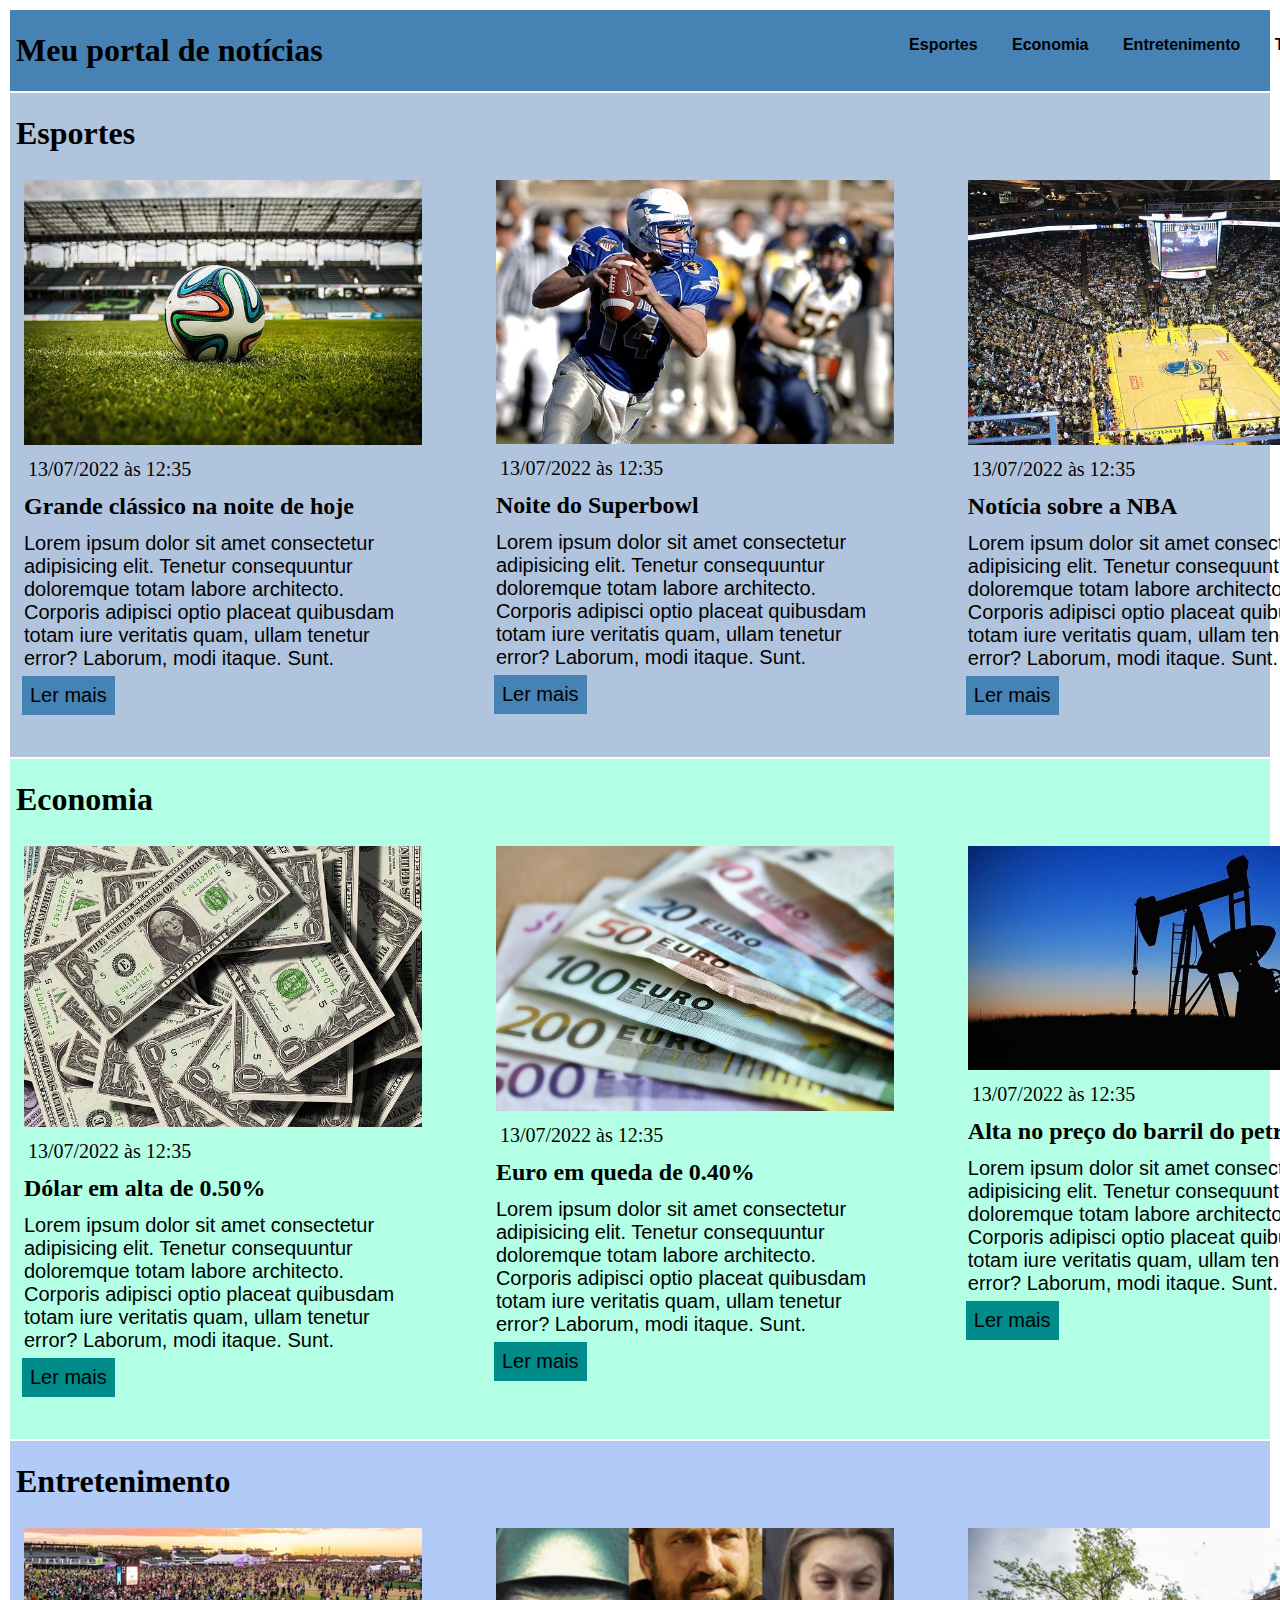
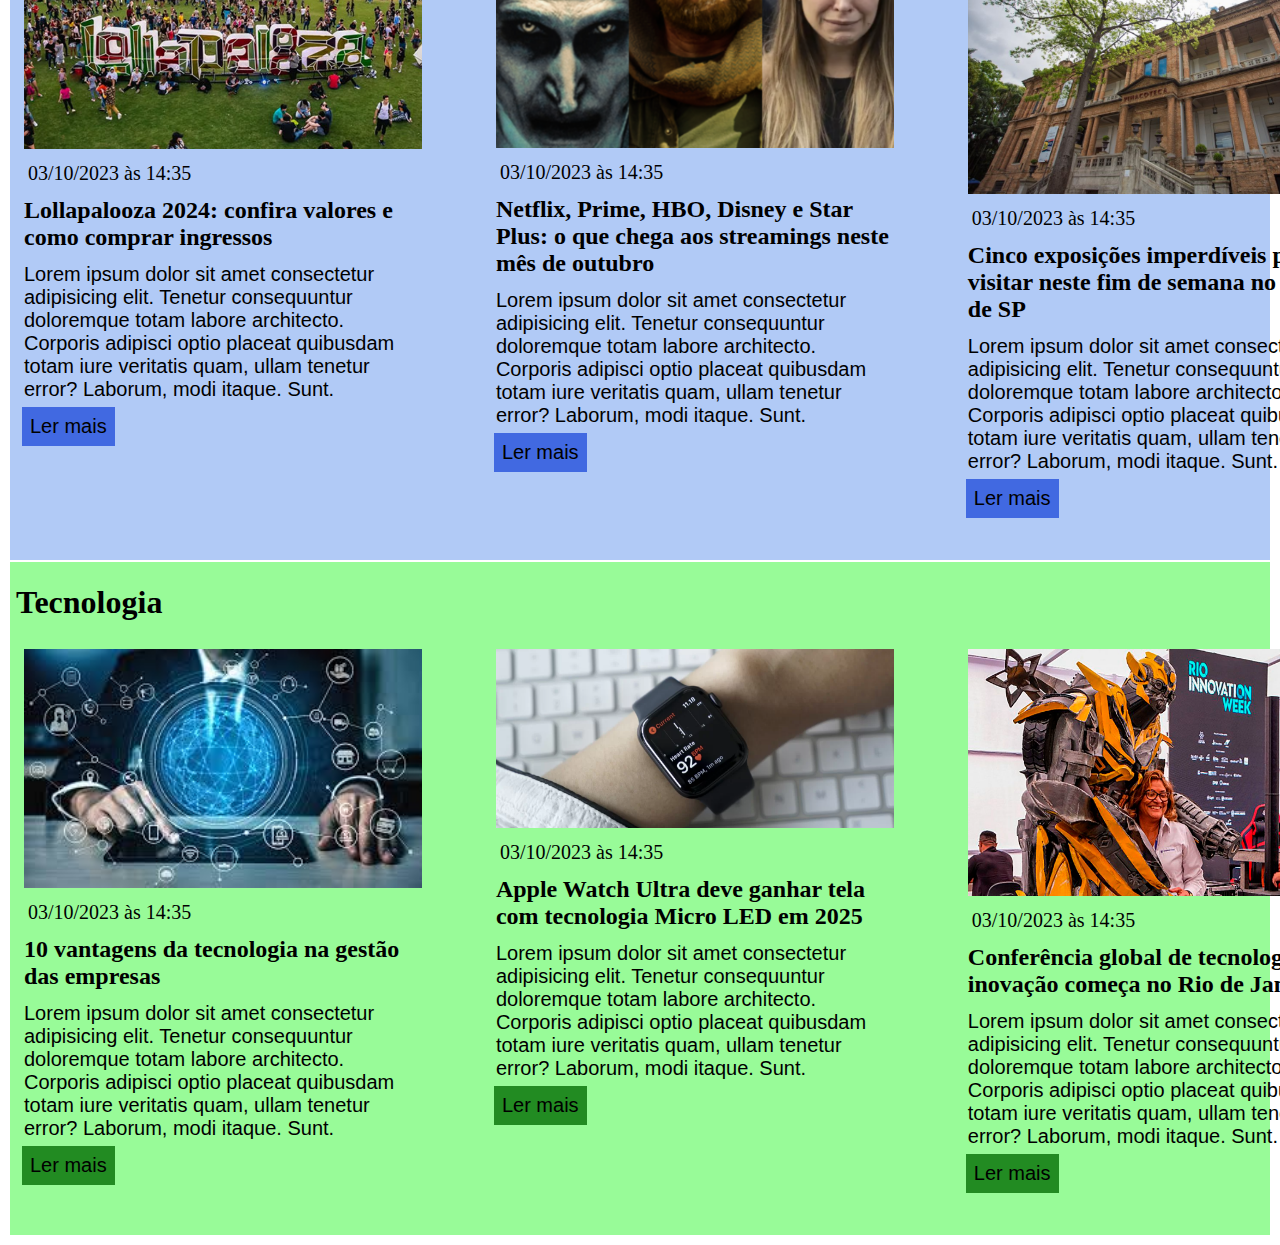
==== index.html @ 6d711c27 "Chore: criação de página web" ====
<!DOCTYPE html>
    <html lang="pt-BR">
    <head>
        <meta charset="UTF-8">
        <meta http-equiv="X-UA-Compatible" content="IE=edge">
        <meta name="viewport" content="width=device-width, initial-scale=1.0">
        <title>Meu portal de notícias</title>
        <link rel="stylesheet" href="./main.css" />
    </head>
    <body>
        <header>
            <div class="container"> 
            <h1>Meu portal de notícias</h1>
            <nav>
                <ul>
                    <li>
                        <a href="#sports" title="Ir para a seção de esportes">Esportes</a>
                    </li>
                    <li>
                        <a href="#economy" title="Ir para a seção de notícias">Economia</a>
                    </li>
                    <li>
                        <a href="#entertainment" title="Ir para a seção de entretenimento">Entretenimento</a>
                    </li>
                    <li>
                        <a href="#technology" title="Ir para a seção de tecnologia">Tecnologia</a>
                    </li>
                </ul>
            </nav>
        </div>
        </header>
        <section id="sports">
            <div class="container">
                <h2>Esportes</h2>
                <div class="articles">
                <article>
                    <img src="./imagens/futebol.jpg" alt="Bola de futebol no gramado" />
                    <header>
                        <time>13/07/2022 às 12:35</time>
                    </header>
                <h3>Grande clássico na noite de hoje</h3>
                <p>
                    Lorem ipsum dolor sit amet consectetur adipisicing elit. Tenetur consequuntur doloremque totam labore architecto. Corporis adipisci optio placeat quibusdam totam iure veritatis quam, ullam tenetur error? Laborum, modi itaque. Sunt.
                </p>
                <a href="#" title="Leia a notícia completa">Ler mais</a>
            </article>
            <article>
                <img src="./imagens/futebol-americano.jpg" alt="Jogador de futebol americano correndo com a bola na mão" />
                <header>
                    <time>13/07/2022 às 12:35</time>
                </header>
                <h3>Noite do Superbowl</h3>
                <p>
                    Lorem ipsum dolor sit amet consectetur adipisicing elit. Tenetur consequuntur doloremque totam labore architecto. Corporis adipisci optio placeat quibusdam totam iure veritatis quam, ullam tenetur error? Laborum, modi itaque. Sunt.
                </p>
                <a href="#" title="Leia a notícia completa">Ler mais</a>
            </article>
            <article>
                <img src="./imagens/basquete.jpg" title="Vista aérea de uma quadra de basquete" />
                <header>
                    <time>13/07/2022 às 12:35</time>
                </header>
                <h3>Notícia sobre a NBA</h3>
                <p>
                    Lorem ipsum dolor sit amet consectetur adipisicing elit. Tenetur consequuntur doloremque totam labore architecto. Corporis adipisci optio placeat quibusdam totam iure veritatis quam, ullam tenetur error? Laborum, modi itaque. Sunt.
                </p>
                <a href="#" title="Leia a notícia completa">Ler mais</a>
            </article>  
            </div>
        </div>      
        </section>
        <section id="economy">
            <div class="container">
            <h2>Economia</h2>
            <div class="articles">
            <article>
                <img src="./imagens/dolares.jpg" alt="Muitos dólares" />
                <header>
                    <time>13/07/2022 às 12:35</time>
                </header>
                <h3>Dólar em alta de 0.50%</h3>
                <p>
                    Lorem ipsum dolor sit amet consectetur adipisicing elit. Tenetur consequuntur doloremque totam labore architecto. Corporis adipisci optio placeat quibusdam totam iure veritatis quam, ullam tenetur error? Laborum, modi itaque. Sunt.
                </p>
                <a href="#" title="Leia a notícia completa">Ler mais</a>
            </article>
            <article>
                <img src="./imagens/euro.jpg" alt="Várias notas de euro" />
                <header>
                    <time>13/07/2022 às 12:35</time>
                </header>
                <h3>Euro em queda de 0.40%</h3>
                <p>
                    Lorem ipsum dolor sit amet consectetur adipisicing elit. Tenetur consequuntur doloremque totam labore architecto. Corporis adipisci optio placeat quibusdam totam iure veritatis quam, ullam tenetur error? Laborum, modi itaque. Sunt.
                </p>
                <a href="#" title="Leia a notícia completa">Ler mais</a>
            </article>
            <article>
                <img src="./imagens/petroleo.jpg" alt="Extração de petróleo" />
                <header>
                    <time>13/07/2022 às 12:35</time>
                </header>
                <h3>Alta no preço do barril do petróleo</h3>
                <p>
                    Lorem ipsum dolor sit amet consectetur adipisicing elit. Tenetur consequuntur doloremque totam labore architecto. Corporis adipisci optio placeat quibusdam totam iure veritatis quam, ullam tenetur error? Laborum, modi itaque. Sunt.
                </p>
                <a href="#" title="Leia a notícia completa">Ler mais</a>
            </article>
            </div>
            </div>
        </section>
        <section id="entertainment"> 
            <div class="container">
        <h2>Entretenimento</h2>
        <div class="articles">
            <article>
                <img src="./imagens/lollapalooza.png" alt="Letreiro do festival" />
                <header>
                    <time>03/10/2023 às 14:35</time>
                </header>
                <h3>Lollapalooza 2024: confira valores e como comprar ingressos</h3>
                <p>
                    Lorem ipsum dolor sit amet consectetur adipisicing elit. Tenetur consequuntur doloremque totam labore architecto. Corporis adipisci optio placeat quibusdam totam iure veritatis quam, ullam tenetur error? Laborum, modi itaque. Sunt.
                </p>
                <a href="#" title="Leia a notícia completa">Ler mais</a>
            </article>
            <article>
                <img src="./imagens/movies.png" alt="Imagem de personagens de filmes" />
                <header>
                    <time>03/10/2023 às 14:35</time>
                </header>
                <h3>Netflix, Prime, HBO, Disney e Star Plus: o que chega aos streamings neste mês de outubro</h3>
                <p>
                    Lorem ipsum dolor sit amet consectetur adipisicing elit. Tenetur consequuntur doloremque totam labore architecto. Corporis adipisci optio placeat quibusdam totam iure veritatis quam, ullam tenetur error? Laborum, modi itaque. Sunt.
                </p>
                <a href="#" title="Leia a notícia completa">Ler mais</a>
            </article>
            <article>
                <img src="./imagens/pinacoteca.png" alt="Pinacoteca de São Paulo" />
                <header>
                    <time>03/10/2023 às 14:35</time>
                </header>
                <h3>Cinco exposições imperdíveis para visitar neste fim de semana no estado de SP</h3>
                <p>
                    Lorem ipsum dolor sit amet consectetur adipisicing elit. Tenetur consequuntur doloremque totam labore architecto. Corporis adipisci optio placeat quibusdam totam iure veritatis quam, ullam tenetur error? Laborum, modi itaque. Sunt.
                </p>
                <a href="#" title="Leia a notícia completa">Ler mais</a>
            </article>
            </div>
            </div>
        </section>
        <section id="technology"> 
            <div class="container">
            <h2>Tecnologia</h2>
            <div class="articles">
                <article>
                    <img src="./imagens/tecnologia.jpg" alt="tecnologia na gestão de empresas" />
                    <header>
                        <time>03/10/2023 às 14:35</time>
                    </header>
                    <h3>10 vantagens da tecnologia na gestão das empresas</h3>
                    <p>
                        Lorem ipsum dolor sit amet consectetur adipisicing elit. Tenetur consequuntur doloremque totam labore architecto. Corporis adipisci optio placeat quibusdam totam iure veritatis quam, ullam tenetur error? Laborum, modi itaque. Sunt.
                    </p>
                    <a href="#" title="Leia a notícia completa">Ler mais</a>
                </article>
                <article>
                    <img src="./imagens/apple_watch.png" alt="Apple watch" />
                    <header>
                        <time>03/10/2023 às 14:35</time>
                    </header>
                    <h3>Apple Watch Ultra deve ganhar tela com tecnologia Micro LED em 2025</h3>
                    <p>
                        Lorem ipsum dolor sit amet consectetur adipisicing elit. Tenetur consequuntur doloremque totam labore architecto. Corporis adipisci optio placeat quibusdam totam iure veritatis quam, ullam tenetur error? Laborum, modi itaque. Sunt.
                    </p>
                    <a href="#" title="Leia a notícia completa">Ler mais</a>
                </article>
                <article>
                    <img src="./imagens/robo_tech.png" alt="Mulher abraçando robô gigante" />
                    <header>
                        <time>03/10/2023 às 14:35</time>
                    </header>
                    <h3>Conferência global de tecnologia e inovação começa no Rio de Janeiro</h3>
                    <p>
                        Lorem ipsum dolor sit amet consectetur adipisicing elit. Tenetur consequuntur doloremque totam labore architecto. Corporis adipisci optio placeat quibusdam totam iure veritatis quam, ullam tenetur error? Laborum, modi itaque. Sunt.
                    </p>
                    <a href="#" title="Leia a notícia completa">Ler mais</a>
                </article>
                </div>
            </div>
            </section>
    </body>
    </html>
---- main.css ----
* {
    box-sizing: border-box;
    margin: 2px;
    padding: 2px;
}

header .container {
    display: flex;
    justify-content: space-between;   
}

body > header {
    background-color: #4682B4;
    padding: 16px 0;
}

header li {
    display: inline;
    font-family: Arial, Helvetica, sans-serif;
    font-weight: bold;
    margin-left: 16px;
}

header li a {
    color: black;
    text-decoration: none;
}

.container {
    width: 1366px;
    margin: 0 auto 0 auto;   
}

.articles {
    display: flex;
    flex-wrap: wrap;
    justify-content: space-between;
}

.articles article img {
    /* height: 180px; */
    width: 100%;
}

.articles article {
    width: 30%;
}

section {
    padding: 16px 0;
}

section h2,
.articles article {
    margin-bottom: 16px;
    font-size: 20px;
} 

.articles article h3 {
    margin-top: 8px;
    margin-bottom: 8px;   
}

.articles article a {
    background-color: grey;
    color: black;
    padding: 8px;
    display: inline-block;
    text-decoration: none;
}

.articles article a:hover {
    text-decoration: none;
}

.articles article a,
.articles article p {
    font-family: Arial, Helvetica, sans-serif;
}
.articles article h3 {
    font-size: 24px;
}

section h2 {
    font-size: 32px;
} 

#sports {
    background-color: #B0C4DE;
}

#sports .articles article a {    
    
    background-color: #4682B4;
}

#economy {
    background-color: rgba(127,255,212, 0.6);
}

#economy .articles article a {
    background-color: #008B8B;    
}

#entertainment {
    background-color: rgba(100,149,237, 0.5);
}

#entertainment .articles article a {
    background-color: #4169E1;
}

#technology {
    background-color: #98FB98;
}

#technology .articles article a {
    background-color: #228B22;    
}
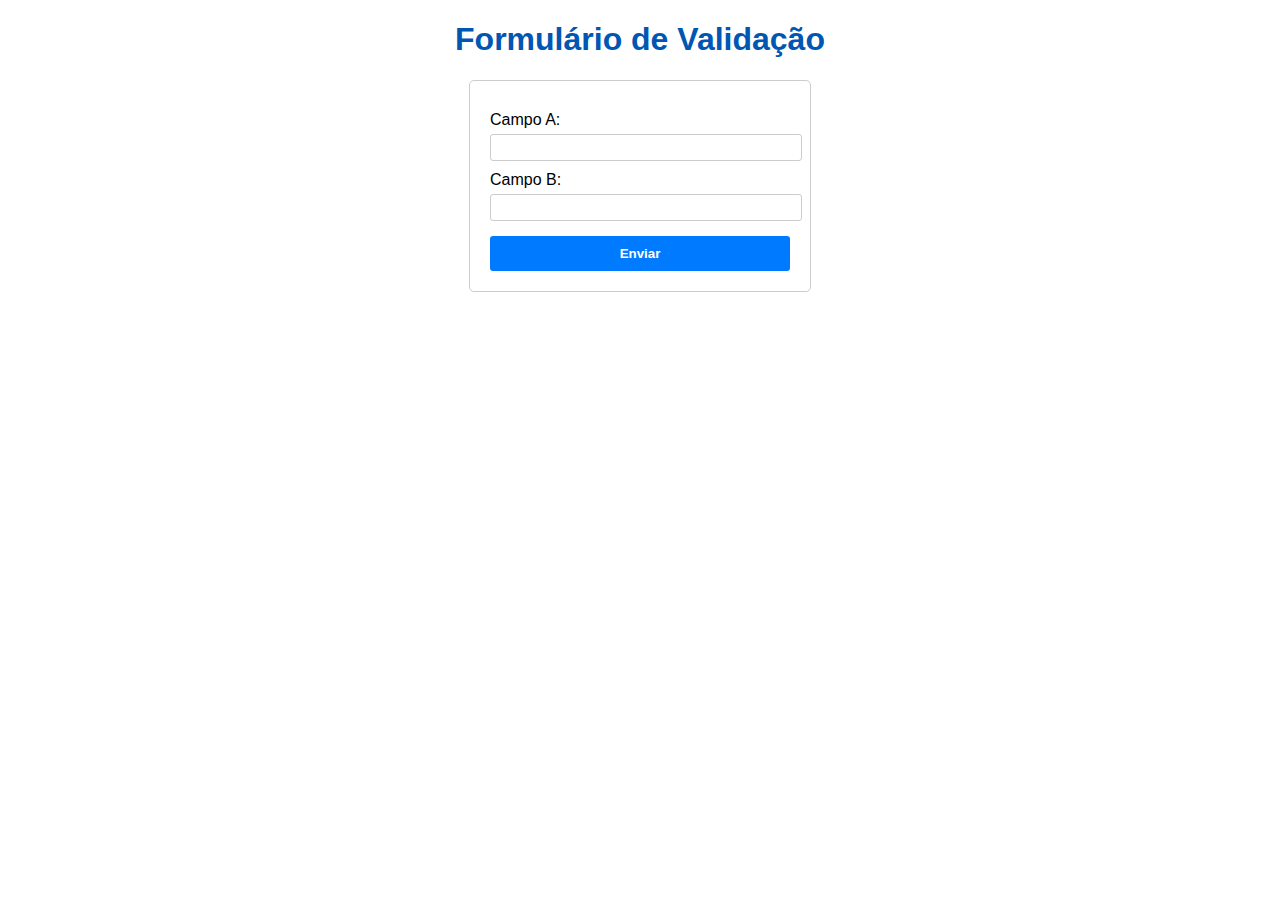
==== commit 8a877b26: "Chore: Initial commit" ====
--- a/index.html
+++ b/index.html
@@ -1,193 +1,24 @@
-    <!DOCTYPE html>
-    <html lang="pt-BR">
-    <head>
-        <meta charset="UTF-8">
-        <meta http-equiv="X-UA-Compatible" content="IE=edge">
-        <meta name="viewport" content="width=device-width, initial-scale=1.0">
-        <title>Meu portal de notícias</title>
-        <link rel="stylesheet" href="./main.css" />
-    </head>
-    <body>
-        <header>
-            <div class="container"> 
-            <h1>Meu portal de notícias</h1>
-            <nav>
-                <ul>
-                    <li>
-                        <a href="#sports" title="Ir para a seção de esportes">Esportes</a>
-                    </li>
-                    <li>
-                        <a href="#economy" title="Ir para a seção de notícias">Economia</a>
-                    </li>
-                    <li>
-                        <a href="#entertainment" title="Ir para a seção de entretenimento">Entretenimento</a>
-                    </li>
-                    <li>
-                        <a href="#technology" title="Ir para a seção de tecnologia">Tecnologia</a>
-                    </li>
-                </ul>
-            </nav>
-        </div>
-        </header>
-        <section id="sports">
-            <div class="container">
-                <h2>Esportes</h2>
-                <div class="articles">
-                <article>
-                    <img src="./imagens/futebol.jpg" alt="Bola de futebol no gramado" />
-                    <header>
-                        <time>13/07/2022 às 12:35</time>
-                    </header>
-                <h3>Grande clássico na noite de hoje</h3>
-                <p>
-                    Lorem ipsum dolor sit amet consectetur adipisicing elit. Tenetur consequuntur doloremque totam labore architecto. Corporis adipisci optio placeat quibusdam totam iure veritatis quam, ullam tenetur error? Laborum, modi itaque. Sunt.
-                </p>
-                <a href="#" title="Leia a notícia completa">Ler mais</a>
-            </article>
-            <article>
-                <img src="./imagens/futebol-americano.jpg" alt="Jogador de futebol americano correndo com a bola na mão" />
-                <header>
-                    <time>13/07/2022 às 12:35</time>
-                </header>
-                <h3>Noite do Superbowl</h3>
-                <p>
-                    Lorem ipsum dolor sit amet consectetur adipisicing elit. Tenetur consequuntur doloremque totam labore architecto. Corporis adipisci optio placeat quibusdam totam iure veritatis quam, ullam tenetur error? Laborum, modi itaque. Sunt.
-                </p>
-                <a href="#" title="Leia a notícia completa">Ler mais</a>
-            </article>
-            <article>
-                <img src="./imagens/basquete.jpg" title="Vista aérea de uma quadra de basquete" />
-                <header>
-                    <time>13/07/2022 às 12:35</time>
-                </header>
-                <h3>Notícia sobre a NBA</h3>
-                <p>
-                    Lorem ipsum dolor sit amet consectetur adipisicing elit. Tenetur consequuntur doloremque totam labore architecto. Corporis adipisci optio placeat quibusdam totam iure veritatis quam, ullam tenetur error? Laborum, modi itaque. Sunt.
-                </p>
-                <a href="#" title="Leia a notícia completa">Ler mais</a>
-            </article>  
-            </div>
-        </div>      
-        </section>
-        <section id="economy">
-            <div class="container">
-            <h2>Economia</h2>
-            <div class="articles">
-            <article>
-                <img src="./imagens/dolares.jpg" alt="Muitos dólares" />
-                <header>
-                    <time>13/07/2022 às 12:35</time>
-                </header>
-                <h3>Dólar em alta de 0.50%</h3>
-                <p>
-                    Lorem ipsum dolor sit amet consectetur adipisicing elit. Tenetur consequuntur doloremque totam labore architecto. Corporis adipisci optio placeat quibusdam totam iure veritatis quam, ullam tenetur error? Laborum, modi itaque. Sunt.
-                </p>
-                <a href="#" title="Leia a notícia completa">Ler mais</a>
-            </article>
-            <article>
-                <img src="./imagens/euro.jpg" alt="Várias notas de euro" />
-                <header>
-                    <time>13/07/2022 às 12:35</time>
-                </header>
-                <h3>Euro em queda de 0.40%</h3>
-                <p>
-                    Lorem ipsum dolor sit amet consectetur adipisicing elit. Tenetur consequuntur doloremque totam labore architecto. Corporis adipisci optio placeat quibusdam totam iure veritatis quam, ullam tenetur error? Laborum, modi itaque. Sunt.
-                </p>
-                <a href="#" title="Leia a notícia completa">Ler mais</a>
-            </article>
-            <article>
-                <img src="./imagens/petroleo.jpg" alt="Extração de petróleo" />
-                <header>
-                    <time>13/07/2022 às 12:35</time>
-                </header>
-                <h3>Alta no preço do barril do petróleo</h3>
-                <p>
-                    Lorem ipsum dolor sit amet consectetur adipisicing elit. Tenetur consequuntur doloremque totam labore architecto. Corporis adipisci optio placeat quibusdam totam iure veritatis quam, ullam tenetur error? Laborum, modi itaque. Sunt.
-                </p>
-                <a href="#" title="Leia a notícia completa">Ler mais</a>
-            </article>
-            </div>
-            </div>
-        </section>
-        <section id="entertainment"> 
-            <div class="container">
-        <h2>Entretenimento</h2>
-        <div class="articles">
-            <article>
-                <img src="./imagens/lollapalooza.png" alt="Letreiro do festival" />
-                <header>
-                    <time>03/10/2023 às 14:35</time>
-                </header>
-                <h3>Lollapalooza 2024: confira valores e como comprar ingressos</h3>
-                <p>
-                    Lorem ipsum dolor sit amet consectetur adipisicing elit. Tenetur consequuntur doloremque totam labore architecto. Corporis adipisci optio placeat quibusdam totam iure veritatis quam, ullam tenetur error? Laborum, modi itaque. Sunt.
-                </p>
-                <a href="#" title="Leia a notícia completa">Ler mais</a>
-            </article>
-            <article>
-                <img src="./imagens/movies.png" alt="Imagem de personagens de filmes" />
-                <header>
-                    <time>03/10/2023 às 14:35</time>
-                </header>
-                <h3>Netflix, Prime, HBO, Disney e Star Plus: o que chega aos streamings neste mês de outubro</h3>
-                <p>
-                    Lorem ipsum dolor sit amet consectetur adipisicing elit. Tenetur consequuntur doloremque totam labore architecto. Corporis adipisci optio placeat quibusdam totam iure veritatis quam, ullam tenetur error? Laborum, modi itaque. Sunt.
-                </p>
-                <a href="#" title="Leia a notícia completa">Ler mais</a>
-            </article>
-            <article>
-                <img src="./imagens/pinacoteca.png" alt="Pinacoteca de São Paulo" />
-                <header>
-                    <time>03/10/2023 às 14:35</time>
-                </header>
-                <h3>Cinco exposições imperdíveis para visitar neste fim de semana no estado de SP</h3>
-                <p>
-                    Lorem ipsum dolor sit amet consectetur adipisicing elit. Tenetur consequuntur doloremque totam labore architecto. Corporis adipisci optio placeat quibusdam totam iure veritatis quam, ullam tenetur error? Laborum, modi itaque. Sunt.
-                </p>
-                <a href="#" title="Leia a notícia completa">Ler mais</a>
-            </article>
-            </div>
-            </div>
-        </section>
-        <section id="technology"> 
-            <div class="container">
-            <h2>Tecnologia</h2>
-            <div class="articles">
-                <article>
-                    <img src="./imagens/tecnologia.jpg" alt="tecnologia na gestão de empresas" />
-                    <header>
-                        <time>03/10/2023 às 14:35</time>
-                    </header>
-                    <h3>10 vantagens da tecnologia na gestão das empresas</h3>
-                    <p>
-                        Lorem ipsum dolor sit amet consectetur adipisicing elit. Tenetur consequuntur doloremque totam labore architecto. Corporis adipisci optio placeat quibusdam totam iure veritatis quam, ullam tenetur error? Laborum, modi itaque. Sunt.
-                    </p>
-                    <a href="#" title="Leia a notícia completa">Ler mais</a>
-                </article>
-                <article>
-                    <img src="./imagens/apple_watch.png" alt="Apple watch" />
-                    <header>
-                        <time>03/10/2023 às 14:35</time>
-                    </header>
-                    <h3>Apple Watch Ultra deve ganhar tela com tecnologia Micro LED em 2025</h3>
-                    <p>
-                        Lorem ipsum dolor sit amet consectetur adipisicing elit. Tenetur consequuntur doloremque totam labore architecto. Corporis adipisci optio placeat quibusdam totam iure veritatis quam, ullam tenetur error? Laborum, modi itaque. Sunt.
-                    </p>
-                    <a href="#" title="Leia a notícia completa">Ler mais</a>
-                </article>
-                <article>
-                    <img src="./imagens/robo_tech.png" alt="Mulher abraçando robô gigante" />
-                    <header>
-                        <time>03/10/2023 às 14:35</time>
-                    </header>
-                    <h3>Conferência global de tecnologia e inovação começa no Rio de Janeiro</h3>
-                    <p>
-                        Lorem ipsum dolor sit amet consectetur adipisicing elit. Tenetur consequuntur doloremque totam labore architecto. Corporis adipisci optio placeat quibusdam totam iure veritatis quam, ullam tenetur error? Laborum, modi itaque. Sunt.
-                    </p>
-                    <a href="#" title="Leia a notícia completa">Ler mais</a>
-                </article>
-                </div>
-            </div>
-            </section>
-    </body>
-    </html>+<!DOCTYPE html>
+<html lang="pt-BR">
+<head>
+    <meta charset="UTF-8">
+    <meta http-equiv="X-UA-Compatible" content="IE=edge">
+    <meta name="viewport" content="width=device-width, initial-scale=1.0">    
+    <title>Formulário de Validação</title>    
+    <link rel="stylesheet" href="./main.css" />
+</head>
+<body>
+    <h1>Formulário de Validação</h1>
+    <form onsubmit="return validarFormulario()">
+        <label for="campoA">Campo A:</label>
+        <input type="number" id="campoA" name="campoA" required>
+        <br>
+        <label for="campoB">Campo B:</label>
+        <input type="number" id="campoB" name="campoB" required>
+        <br>
+        <input type="submit" value="Enviar">
+    </form>
+    <p id="mensagem" class="mensagem"></p>
+    <script src="./main.js"></script>
+</body>
+</html>--- a/main.css
+++ b/main.css
@@ -1,119 +1,50 @@
-* {
-    box-sizing: border-box;
-    margin: 2px;
-    padding: 2px;
+body {
+    font-family: Arial, sans-serif;
 }
 
-header .container {
-    display: flex;
-    justify-content: space-between;   
+h1 {
+    text-align: center;
+    color: #0056b3;
 }
 
-body > header {
-    background-color: #4682B4;
-    padding: 16px 0;
+form {
+    max-width: 300px;
+    margin: 0 auto;
+    padding: 20px;
+    border: 1px solid #ccc;
+    border-radius: 5px;
 }
 
-header li {
-    display: inline;
-    font-family: Arial, Helvetica, sans-serif;
-    font-weight: bold;
-    margin-left: 16px;
+label {
+    display: block;
+    margin-top: 10px;
 }
 
-header li a {
-    color: black;
-    text-decoration: none;
+input {
+    width: 100%;
+    padding: 5px;
+    margin-top: 5px;
+    border: 1px solid #ccc;
+    border-radius: 3px;
 }
 
-.container {
-    width: 1366px;
-    margin: 0 auto 0 auto;   
+input[type="submit"] {
+    background-color: #007bff;
+    color: #fff;
+    font-weight: bold;
+    border: none;
+    padding: 10px 15px;
+    margin-top: 15px;
+    cursor: pointer;
 }
 
-.articles {
-    display: flex;
-    flex-wrap: wrap;
-    justify-content: space-between;
+input[type="submit"]:hover {
+    background-color: #0056b3;
 }
 
-.articles article img {
-    /* height: 180px; */
-    width: 100%;
+p#mensagem {
+    margin-top: 10px;
+    text-align: center;
+    font-weight: bold;
 }
 
-.articles article {
-    width: 30%;
-}
-
-section {
-    padding: 16px 0;
-}
-
-section h2,
-.articles article {
-    margin-bottom: 16px;
-    font-size: 20px;
-} 
-
-.articles article h3 {
-    margin-top: 8px;
-    margin-bottom: 8px;   
-}
-
-.articles article a {
-    background-color: grey;
-    color: black;
-    padding: 8px;
-    display: inline-block;
-    text-decoration: none;
-}
-
-.articles article a:hover {
-    text-decoration: none;
-}
-
-.articles article a,
-.articles article p {
-    font-family: Arial, Helvetica, sans-serif;
-}
-.articles article h3 {
-    font-size: 24px;
-}
-
-section h2 {
-    font-size: 32px;
-} 
-
-#sports {
-    background-color: #B0C4DE;
-}
-
-#sports .articles article a {    
-    
-    background-color: #4682B4;
-}
-
-#economy {
-    background-color: rgba(127,255,212, 0.6);
-}
-
-#economy .articles article a {
-    background-color: #008B8B;    
-}
-
-#entertainment {
-    background-color: rgba(100,149,237, 0.5);
-}
-
-#entertainment .articles article a {
-    background-color: #4169E1;
-}
-
-#technology {
-    background-color: #98FB98;
-}
-
-#technology .articles article a {
-    background-color: #228B22;    
-}
